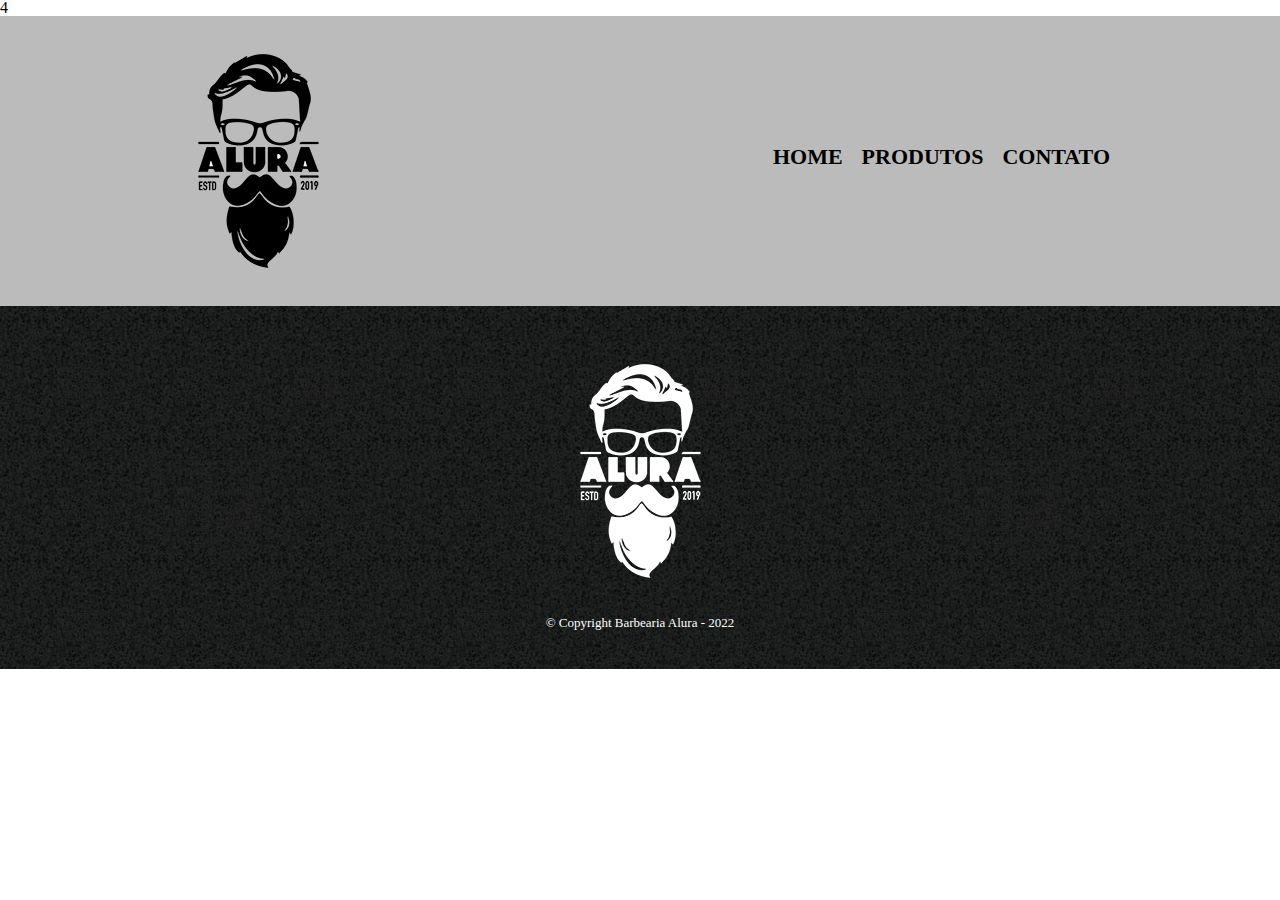
==== contato.html @ 4156c552 "criando contato" ====
4<!DOCTYPE html>
<html lang="pt-br">
  <head>
    <meta charset="UTF-8" />
    <title>Contato - Barbearia Alura</title>
    <link rel="stylesheet" href="reset.css" />
    <link rel="stylesheet" href="style-contato.css" />
  </head>
  <body>
    <header>
      <div class="caixa">
        <h1>
          <img src="logo.png" />
        </h1>
        <nav>
          <ul>
            <li><a href="index.html">Home</a></li>
            <li><a href="produtos.html">Produtos</a></li>
            <li><a href="contatos.html">Contato</a></li>
          </ul>
        </nav>
      </div>
    </header>

    <main></main>

    <footer>
      <img src="logo-branco.png" />
      <p class="copyright">&copy; Copyright Barbearia Alura - 2022</p>
    </footer>
  </body>
</html>
---- style-contato.css ----
header {
  background: #bbbbbb;
  padding: 20px 0;
}

.caixa {
  position: relative;
  width: 940px;
  margin: 0 auto;
}

nav {
  position: absolute;
  top: 110px;
  right: 0;
}

nav li {
  display: inline;
  margin: 0 0 0 15px;
}

nav a {
  text-transform: uppercase;
  color: #000000;
  font-weight: bold;
  font-size: 22px;
  text-decoration: none;
}

nav a:hover {
  color: #c78c19;
  text-decoration: underline;
}

.produtos {
  width: 940px;
  margin: 0 auto;
  padding: 50px 0;
}

.produtos li {
  display: inline-block;
  text-align: center;
  width: 30%;
  vertical-align: top;
  margin: 0 1.5%;
  padding: 30px 20px;
  box-sizing: border-box;
  border: 2px solid #000000;
  border-radius: 10px;
}

.produtos li:hover {
  border-color: #c78c19;
}

.produtos li:active {
  border-color: #088c09;
}

.produtos li:hover h2 {
  font-size: 34px;
}

.produtos h2 {
  font-size: 30px;
  font-weight: bold;
}

.produto-descricao {
  font-size: 18px;
}

.produto-preco {
  font-size: 22px;
  font-weight: bold;
  margin-top: 10px;
}

footer {
  text-align: center;
  background: url("bg.jpg");
  padding: 40px 0;
}

.copyright {
  color: #ffff;
  font-size: 13px;
  margin: 20px 0 0;
}
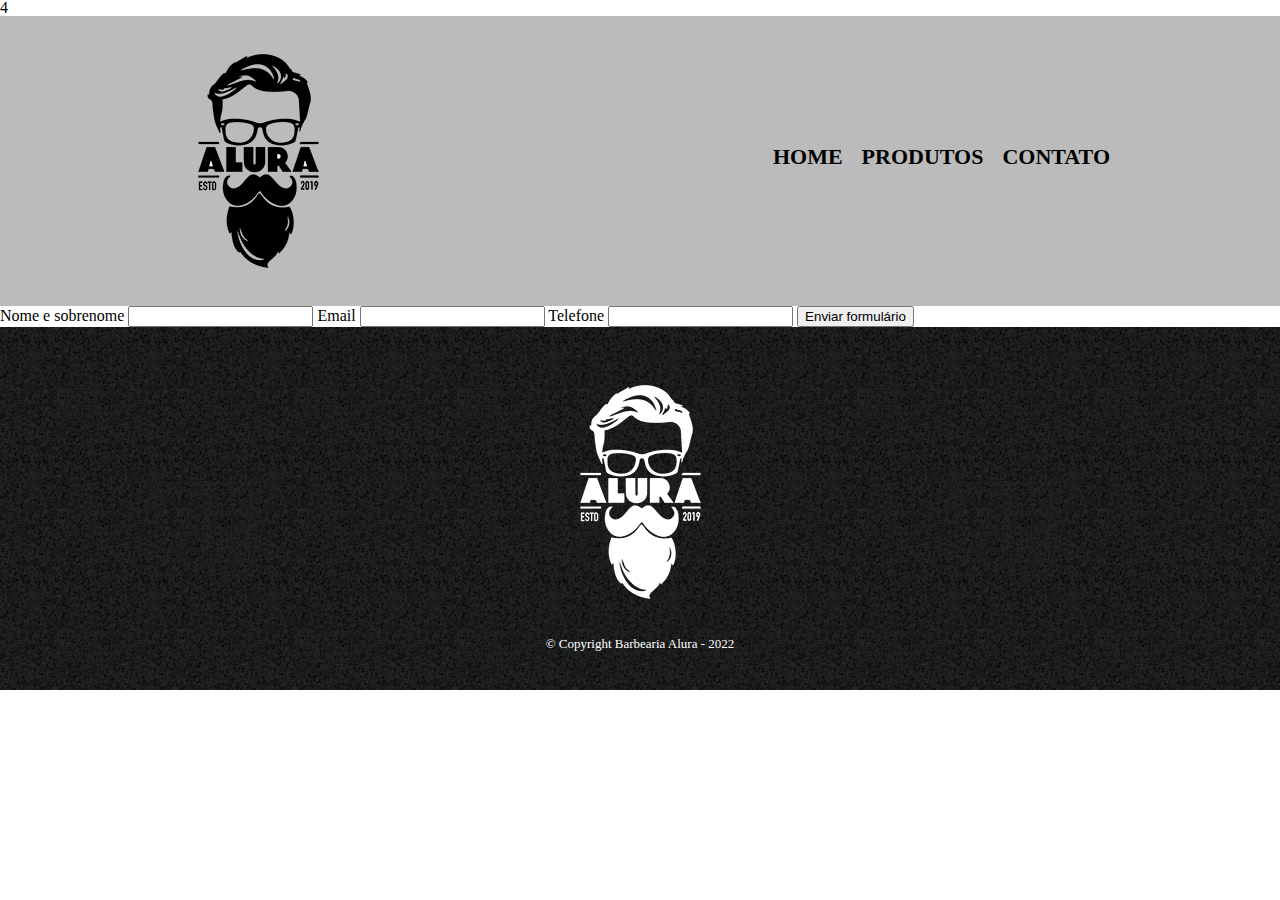
==== commit 344536d0: "criando form" ====
--- a/contato.html
+++ b/contato.html
@@ -22,7 +22,20 @@
       </div>
     </header>
 
-    <main></main>
+    <main>
+      <form>
+        <label for="nomesobrenome"> Nome e sobrenome</label>
+        <input type="text" id="nomesobrenome" />
+
+        <label for="email">Email</label>
+        <input type="text" id="email" />
+
+        <label for="telefone">Telefone</label>
+        <input type="text" id="telefone" />
+
+        <input type="submit" value="Enviar formulário" />
+      </form>
+    </main>
 
     <footer>
       <img src="logo-branco.png" />
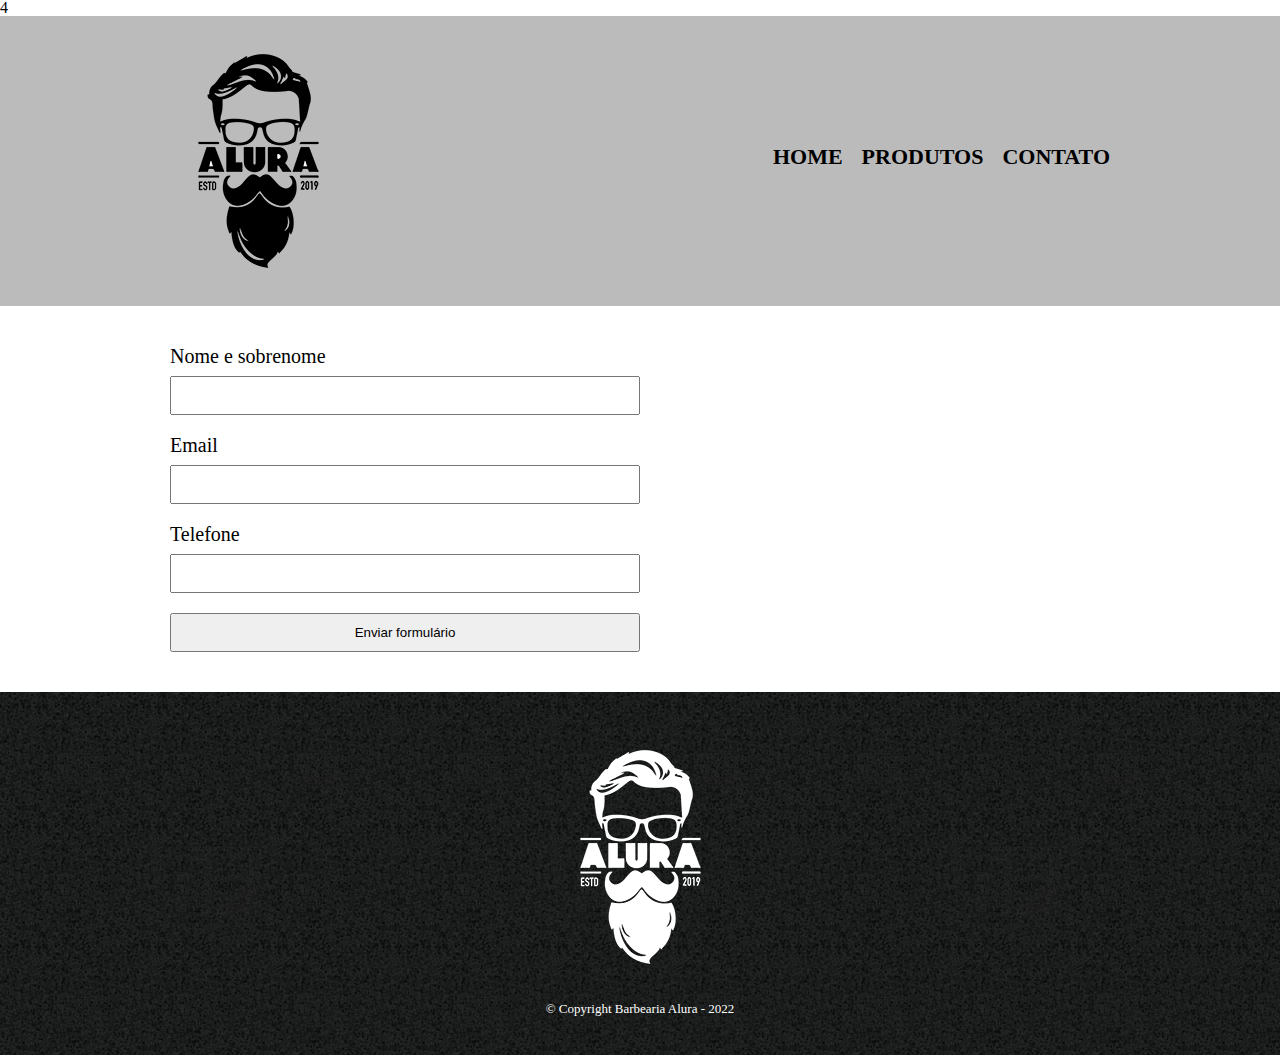
==== commit 2e55cab7: "ajustando css" ====
--- a/contato.html
+++ b/contato.html
@@ -4,7 +4,7 @@
     <meta charset="UTF-8" />
     <title>Contato - Barbearia Alura</title>
     <link rel="stylesheet" href="reset.css" />
-    <link rel="stylesheet" href="style-contato.css" />
+    <link rel="stylesheet" href="style.css" />
   </head>
   <body>
     <header>
--- a/style.css
+++ b/style.css
@@ -0,0 +1,113 @@
+header {
+  background: #bbbbbb;
+  padding: 20px 0;
+}
+
+.caixa {
+  position: relative;
+  width: 940px;
+  margin: 0 auto;
+}
+
+nav {
+  position: absolute;
+  top: 110px;
+  right: 0;
+}
+
+nav li {
+  display: inline;
+  margin: 0 0 0 15px;
+}
+
+nav a {
+  text-transform: uppercase;
+  color: #000000;
+  font-weight: bold;
+  font-size: 22px;
+  text-decoration: none;
+}
+
+nav a:hover {
+  color: #c78c19;
+  text-decoration: underline;
+}
+
+.produtos {
+  width: 940px;
+  margin: 0 auto;
+  padding: 50px 0;
+}
+
+.produtos li {
+  display: inline-block;
+  text-align: center;
+  width: 30%;
+  vertical-align: top;
+  margin: 0 1.5%;
+  padding: 30px 20px;
+  box-sizing: border-box;
+  border: 2px solid #000000;
+  border-radius: 10px;
+}
+
+.produtos li:hover {
+  border-color: #c78c19;
+}
+
+.produtos li:active {
+  border-color: #088c09;
+}
+
+.produtos li:hover h2 {
+  font-size: 34px;
+}
+
+.produtos h2 {
+  font-size: 30px;
+  font-weight: bold;
+}
+
+.produto-descricao {
+  font-size: 18px;
+}
+
+.produto-preco {
+  font-size: 22px;
+  font-weight: bold;
+  margin-top: 10px;
+}
+
+footer {
+  text-align: center;
+  background: url("bg.jpg");
+  padding: 40px 0;
+}
+
+.copyright {
+  color: #ffff;
+  font-size: 13px;
+  margin: 20px 0 0;
+}
+
+main {
+  width: 940px;
+  margin: 0 auto;
+}
+
+form {
+  margin: 40px 0;
+}
+
+form label {
+  display: block;
+  font-size: 20px;
+  margin: 0 0 10px;
+}
+
+form input {
+  display: block;
+  margin: 0 0 20px;
+  padding: 10px 25px;
+  width: 50%;
+}
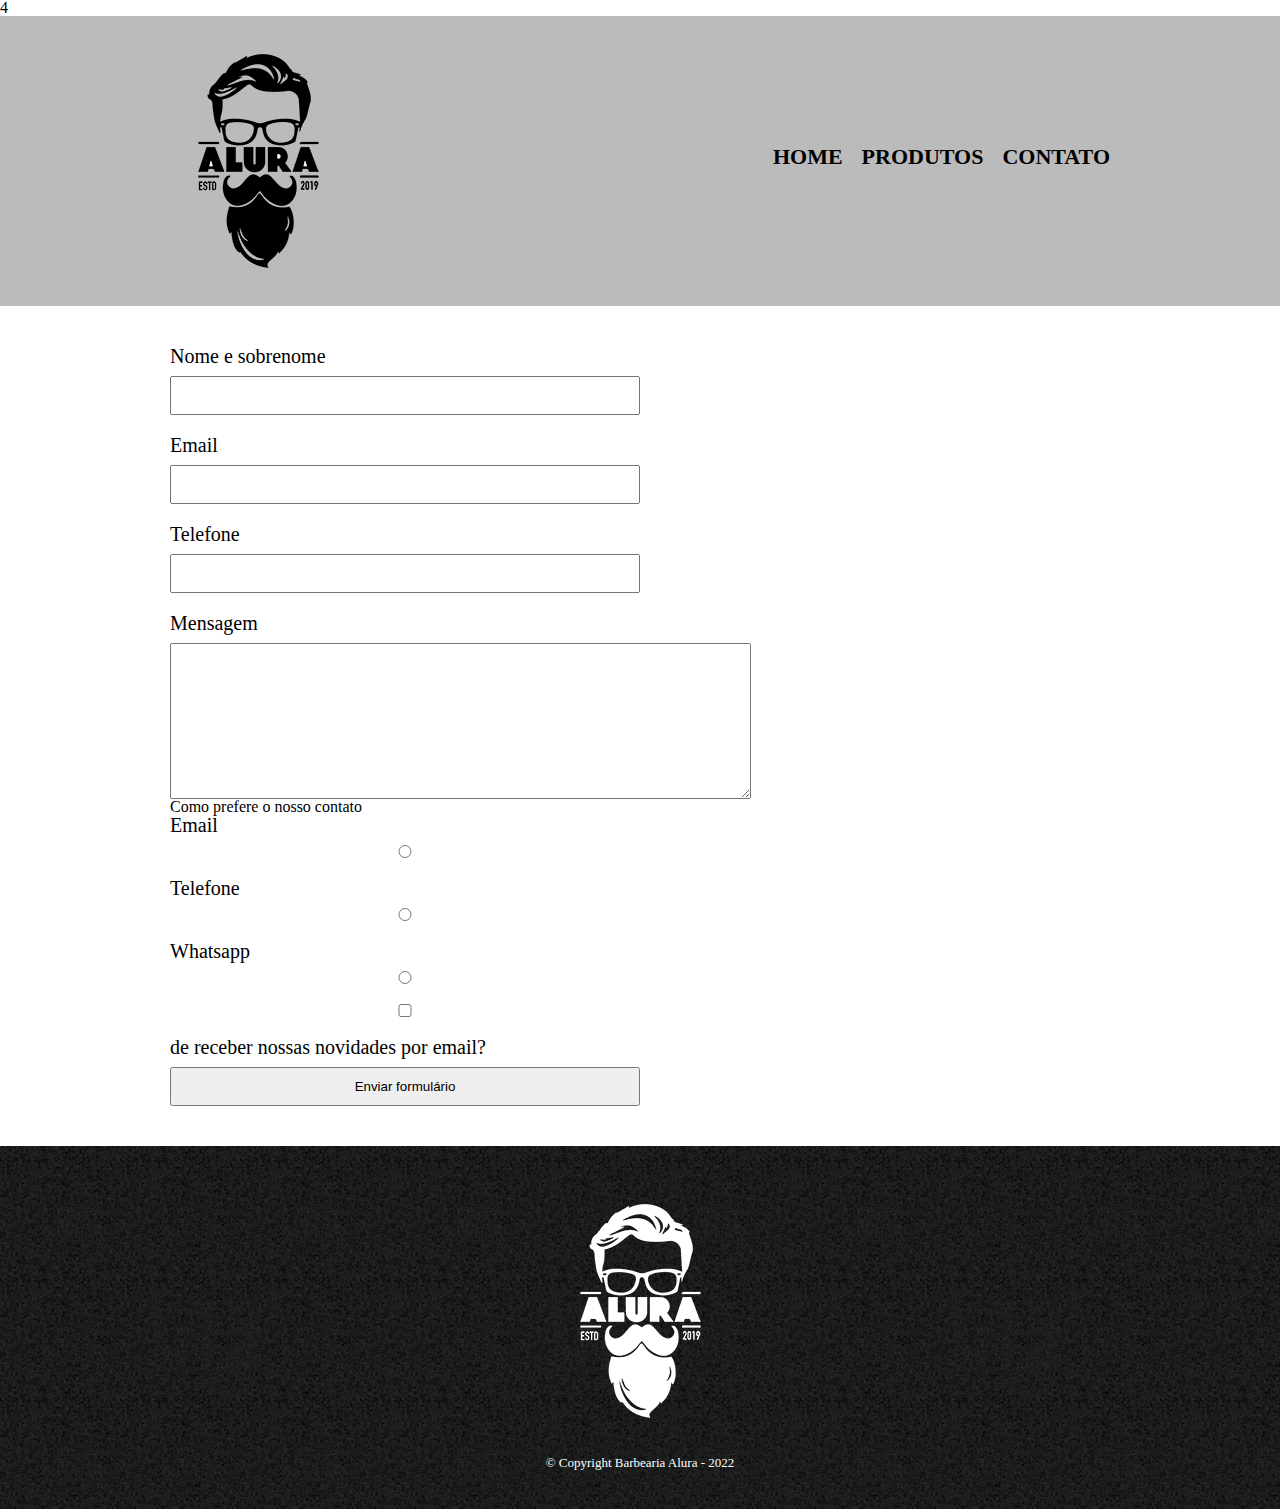
==== commit 081dee9e: "novos inputs" ====
--- a/contato.html
+++ b/contato.html
@@ -33,6 +33,36 @@
         <label for="telefone">Telefone</label>
         <input type="text" id="telefone" />
 
+        <label for="mensagem">Mensagem</label>
+        <textarea id="mensagem " cols="70" rows="10"></textarea>
+
+        <div>
+          <p>Como prefere o nosso contato</p>
+          <label for="radio-email">Email</label>
+          <input type="radio" name="contato" value="email" id="radio-email" />
+
+          <label for="radio-telefone">Telefone</label>
+          <input
+            type="radio"
+            name="contato"
+            value="telefone"
+            id="radio-telefone"
+          />
+
+          <label for="radio-whatsapp">Whatsapp</label>
+          <input
+            type="radio"
+            name="contato"
+            value="whatsapp"
+            id="radio-whatsapp"
+          />
+        </div>
+
+        <label>
+          <input type="checkbox" /> de receber nossas novidades por
+          email?</label
+        >
+
         <input type="submit" value="Enviar formulário" />
       </form>
     </main>
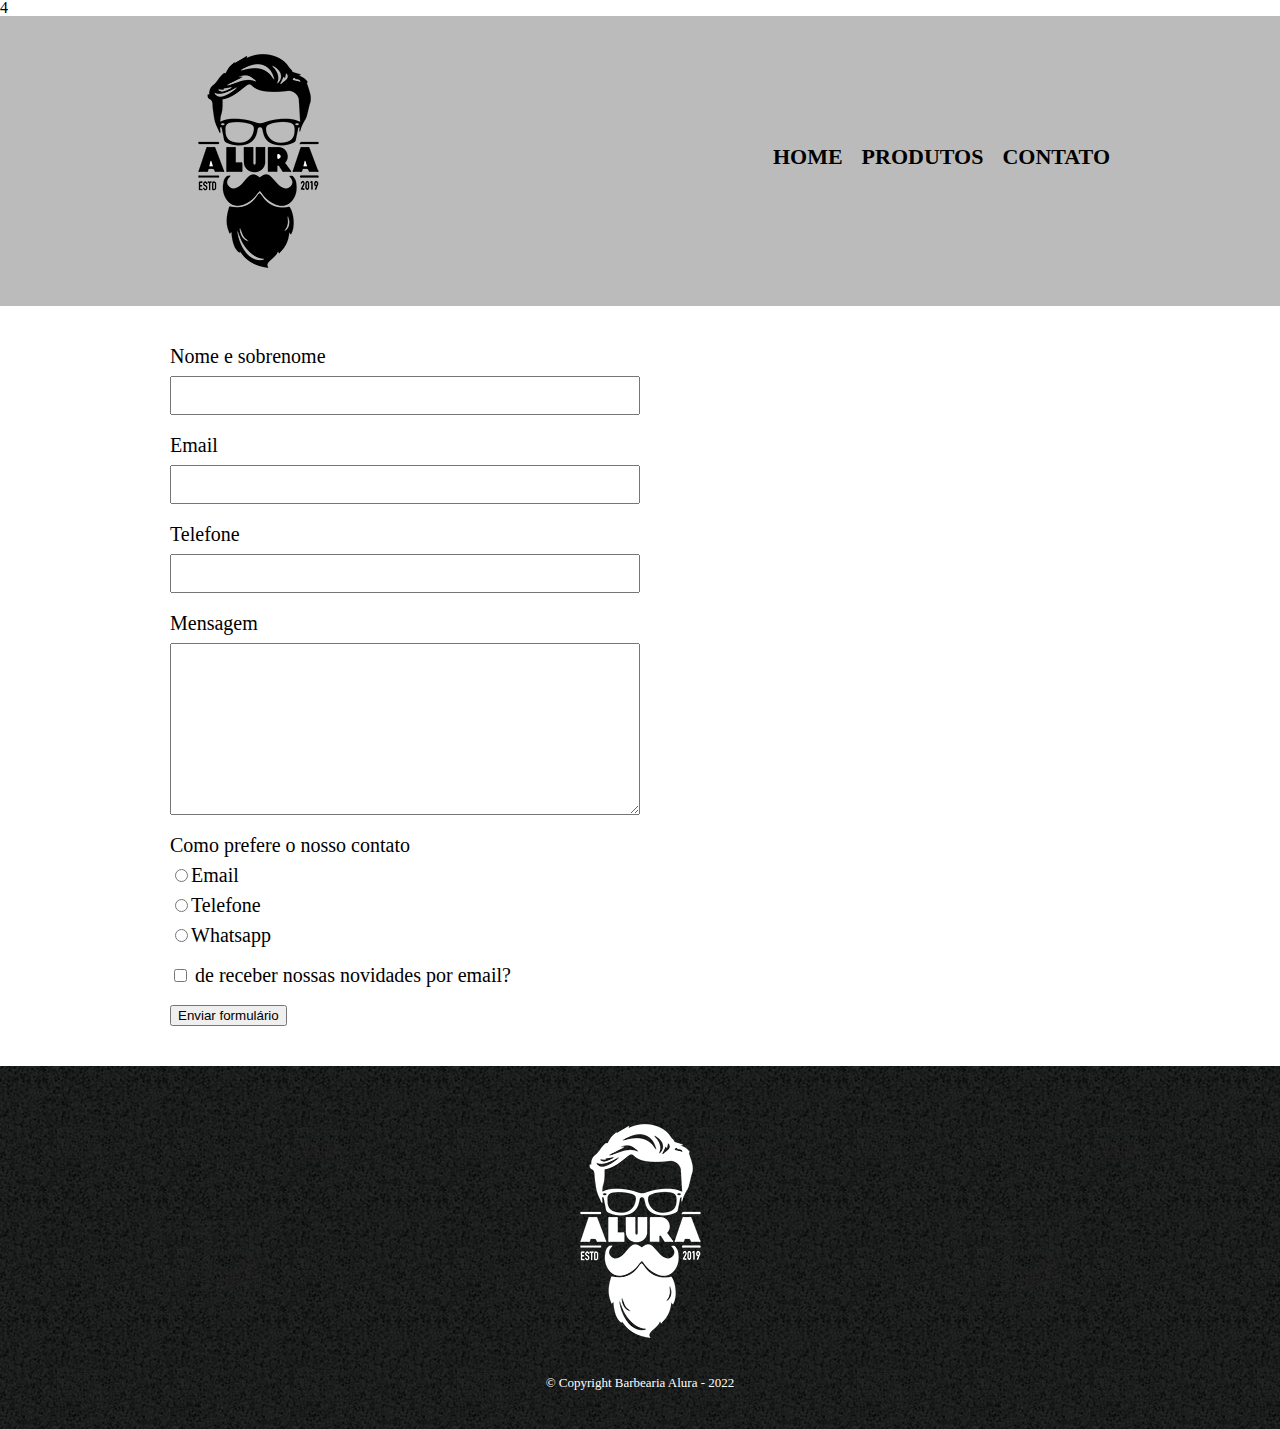
==== commit 1ae4d419: "estilo css" ====
--- a/contato.html
+++ b/contato.html
@@ -25,40 +25,53 @@
     <main>
       <form>
         <label for="nomesobrenome"> Nome e sobrenome</label>
-        <input type="text" id="nomesobrenome" />
+        <input type="text" id="nomesobrenome" class="input-padrao" />
 
         <label for="email">Email</label>
-        <input type="text" id="email" />
+        <input type="text" id="email" class="input-padrao" />
 
         <label for="telefone">Telefone</label>
-        <input type="text" id="telefone" />
+        <input type="text" id="telefone" class="input-padrao" />
 
         <label for="mensagem">Mensagem</label>
-        <textarea id="mensagem " cols="70" rows="10"></textarea>
+        <textarea
+          id="mensagem "
+          cols="70"
+          rows="10"
+          class="input-padrao"
+        ></textarea>
 
         <div>
           <p>Como prefere o nosso contato</p>
-          <label for="radio-email">Email</label>
-          <input type="radio" name="contato" value="email" id="radio-email" />
+          <label for="radio-email">
+            <input
+              type="radio"
+              name="contato"
+              value="email"
+              id="radio-email"
+            />Email</label
+          >
 
-          <label for="radio-telefone">Telefone</label>
-          <input
-            type="radio"
-            name="contato"
-            value="telefone"
-            id="radio-telefone"
-          />
+          <label for="radio-telefone">
+            <input
+              type="radio"
+              name="contato"
+              value="telefone"
+              id="radio-telefone"
+            />Telefone</label
+          >
 
-          <label for="radio-whatsapp">Whatsapp</label>
-          <input
-            type="radio"
-            name="contato"
-            value="whatsapp"
-            id="radio-whatsapp"
-          />
+          <label for="radio-whatsapp">
+            <input
+              type="radio"
+              name="contato"
+              value="whatsapp"
+              id="radio-whatsapp"
+            />Whatsapp</label
+          >
         </div>
 
-        <label>
+        <label class="checkbox">
           <input type="checkbox" /> de receber nossas novidades por
           email?</label
         >
--- a/style.css
+++ b/style.css
@@ -99,15 +99,20 @@
   margin: 40px 0;
 }
 
-form label {
+form label,
+form p {
   display: block;
   font-size: 20px;
   margin: 0 0 10px;
 }
 
-form input {
+.input-padrao {
   display: block;
   margin: 0 0 20px;
   padding: 10px 25px;
   width: 50%;
 }
+
+.checkbox {
+  margin: 20px 0;
+}
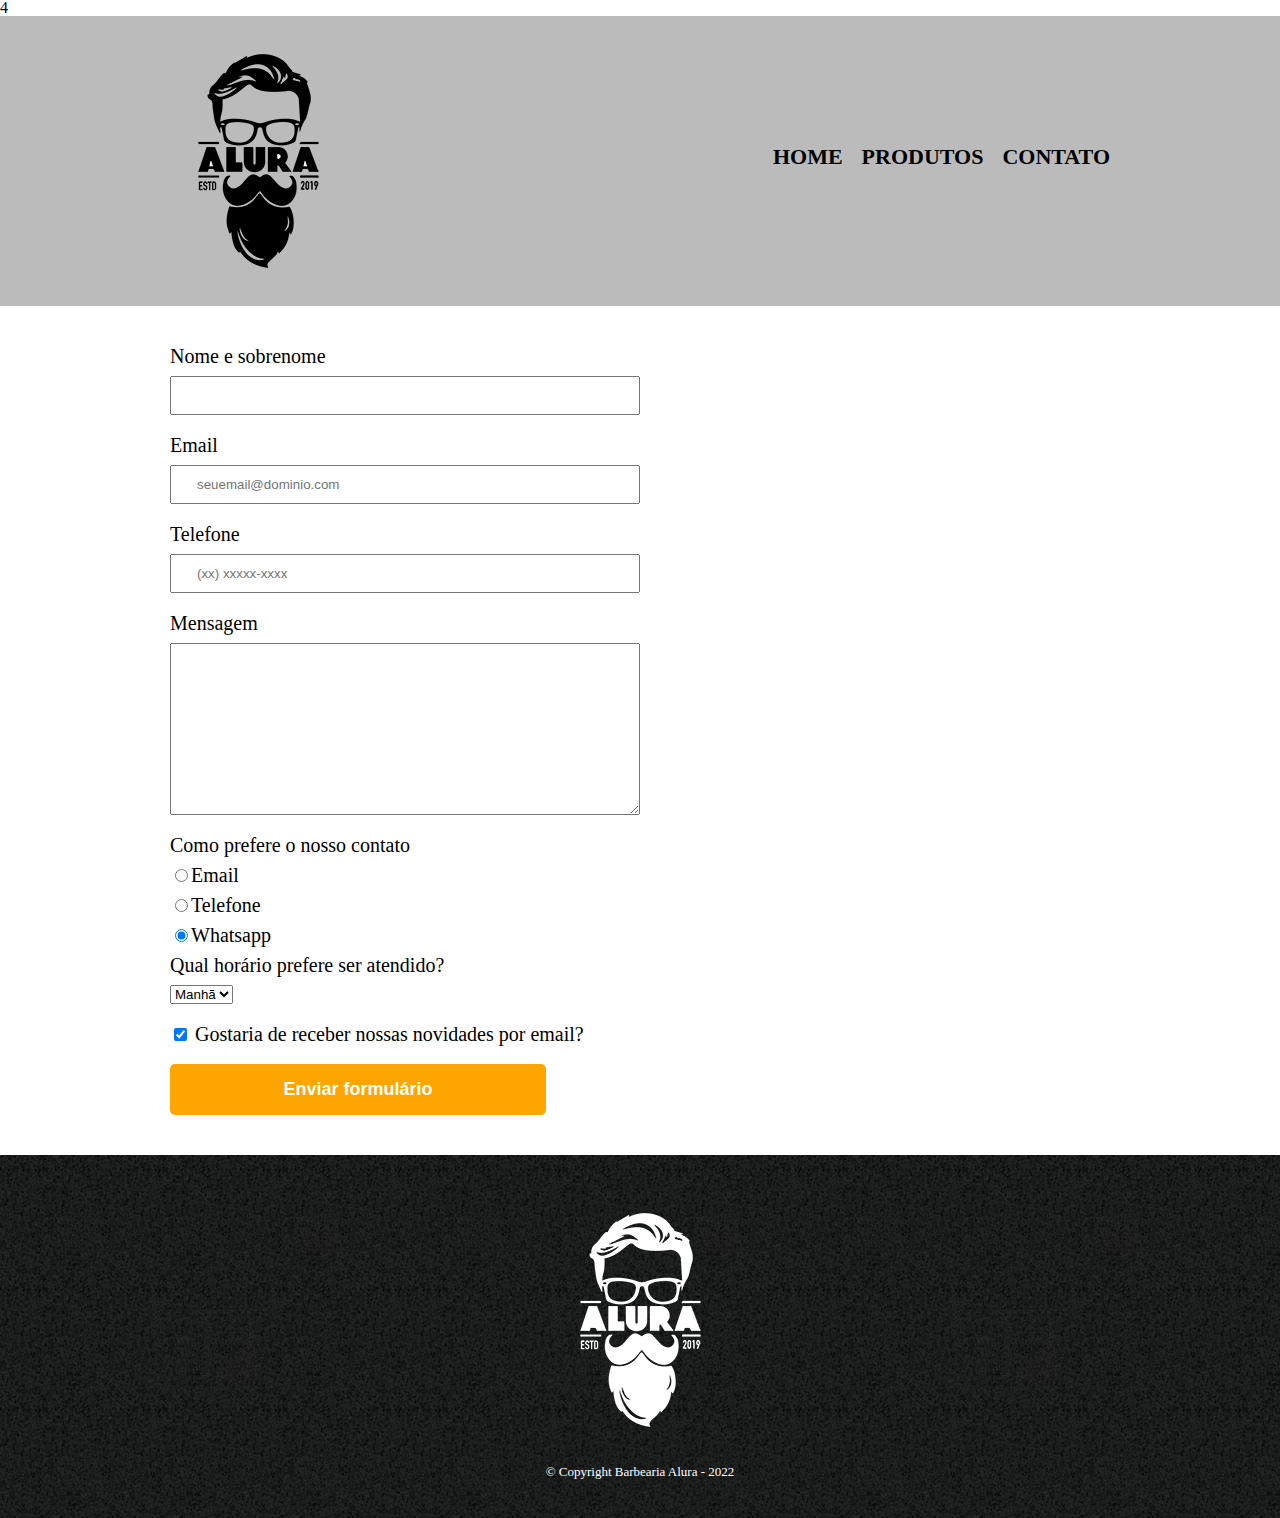
==== commit 89c210da: "estilos" ====
--- a/contato.html
+++ b/contato.html
@@ -10,7 +10,7 @@
     <header>
       <div class="caixa">
         <h1>
-          <img src="logo.png" />
+          <img src="logo.png" alt="Logo da Barbearia Alura" />
         </h1>
         <nav>
           <ul>
@@ -25,13 +25,25 @@
     <main>
       <form>
         <label for="nomesobrenome"> Nome e sobrenome</label>
-        <input type="text" id="nomesobrenome" class="input-padrao" />
+        <input type="text" id="nomesobrenome" class="input-padrao" required />
 
         <label for="email">Email</label>
-        <input type="text" id="email" class="input-padrao" />
+        <input
+          type="email"
+          id="email"
+          class="input-padrao"
+          required
+          placeholder="seuemail@dominio.com"
+        />
 
         <label for="telefone">Telefone</label>
-        <input type="text" id="telefone" class="input-padrao" />
+        <input
+          type="teç"
+          id="telefone"
+          class="input-padrao"
+          required
+          placeholder="(xx) xxxxx-xxxx"
+        />
 
         <label for="mensagem">Mensagem</label>
         <textarea
@@ -39,10 +51,11 @@
           cols="70"
           rows="10"
           class="input-padrao"
+          required
         ></textarea>
 
-        <div>
-          <p>Como prefere o nosso contato</p>
+        <fieldset>
+          <legend>Como prefere o nosso contato</legend>
           <label for="radio-email">
             <input
               type="radio"
@@ -67,21 +80,31 @@
               name="contato"
               value="whatsapp"
               id="radio-whatsapp"
+              checked
             />Whatsapp</label
           >
-        </div>
+        </fieldset>
+
+        <fieldset>
+          <legend>Qual horário prefere ser atendido?</legend>
+          <select>
+            <option>Manhã</option>
+            <option>Tarde</option>
+            <option>Noite</option>
+          </select>
+        </fieldset>
 
         <label class="checkbox">
-          <input type="checkbox" /> de receber nossas novidades por
-          email?</label
+          <input type="checkbox" checked /> Gostaria de receber nossas novidades
+          por email?</label
         >
 
-        <input type="submit" value="Enviar formulário" />
+        <input type="submit" value="Enviar formulário" class="enviar" />
       </form>
     </main>
 
     <footer>
-      <img src="logo-branco.png" />
+      <img src="logo-branco.png" alt="Logo da Barbearia Alura" />
       <p class="copyright">&copy; Copyright Barbearia Alura - 2022</p>
     </footer>
   </body>
--- a/style.css
+++ b/style.css
@@ -100,7 +100,7 @@
 }
 
 form label,
-form p {
+form legend {
   display: block;
   font-size: 20px;
   margin: 0 0 10px;
@@ -116,3 +116,20 @@
 .checkbox {
   margin: 20px 0;
 }
+
+.enviar {
+  width: 40%;
+  padding: 15px 0;
+  background: orange;
+  color: white;
+  font-weight: bold;
+  font-size: 18px;
+  border: none;
+  border-radius: 5px;
+  transition: 1s background;
+}
+
+.enviar:hover {
+  background: darkorange;
+  cursor: pointer;
+}
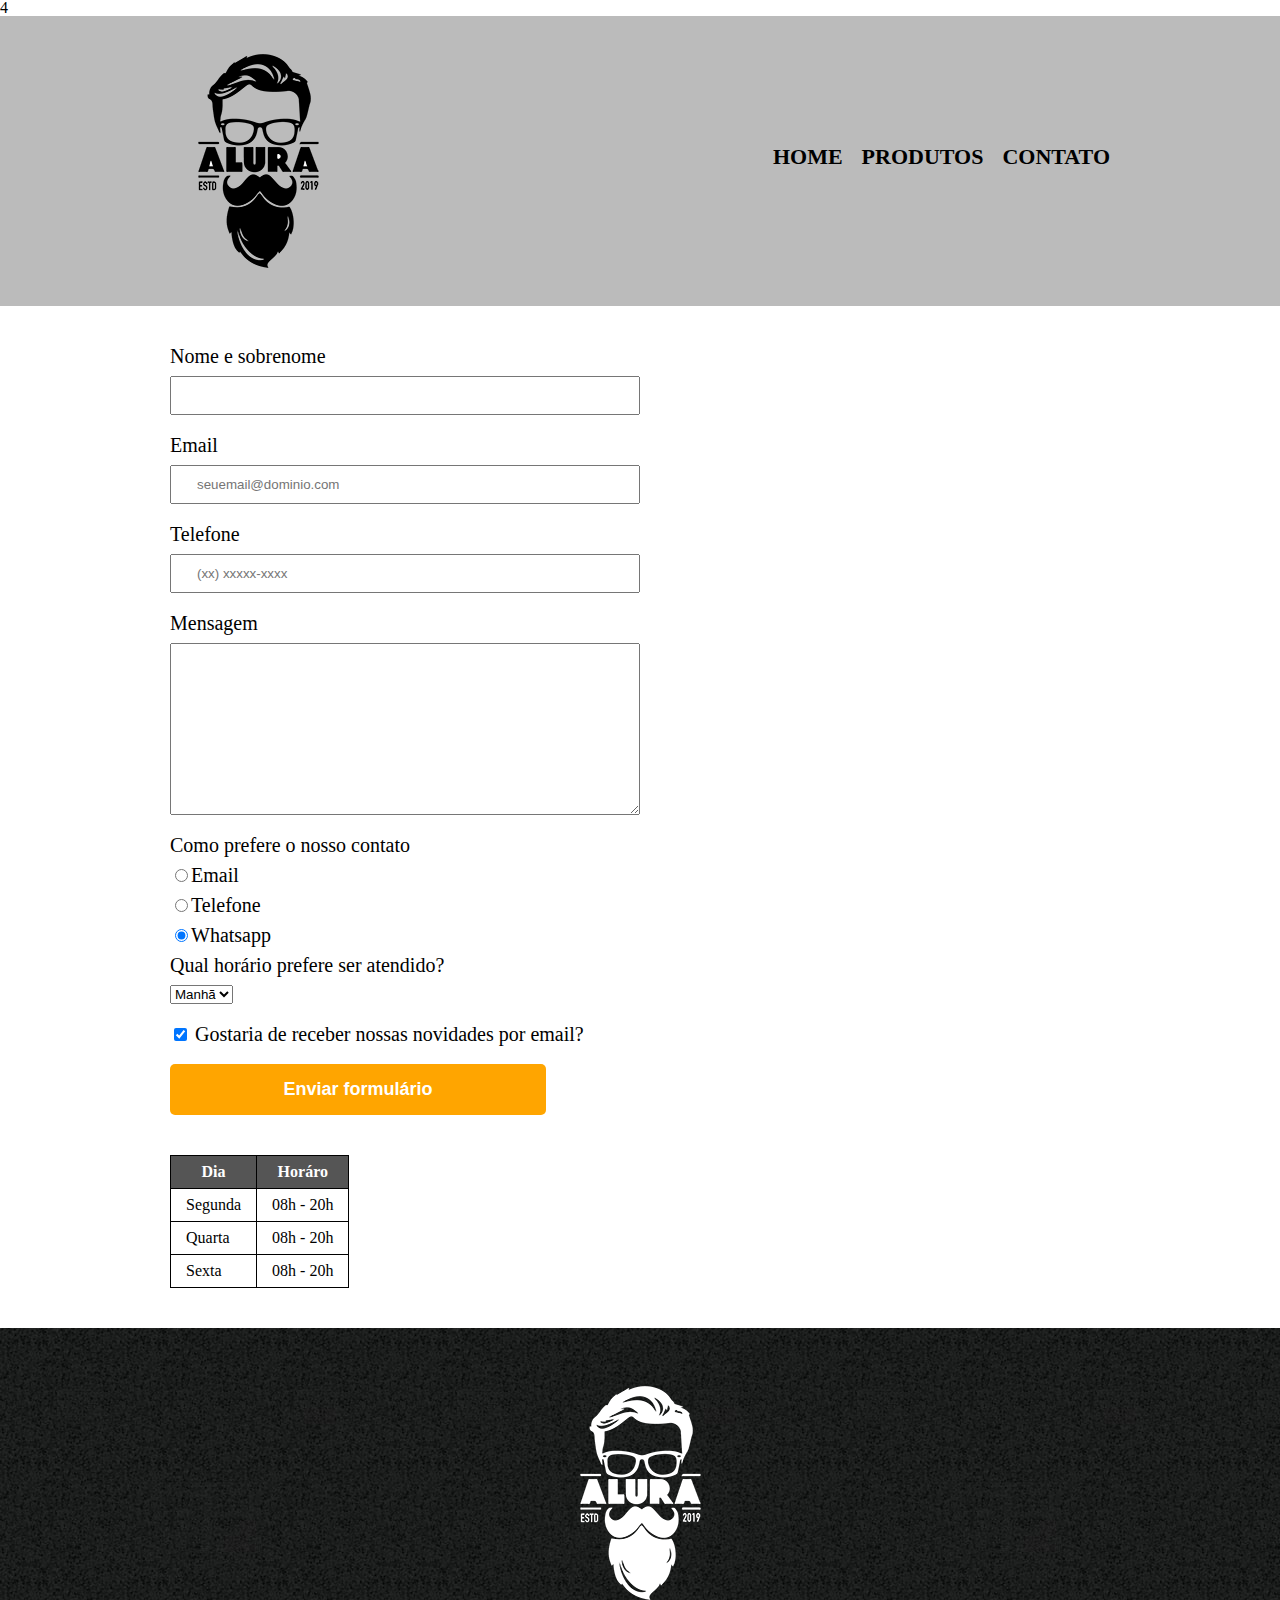
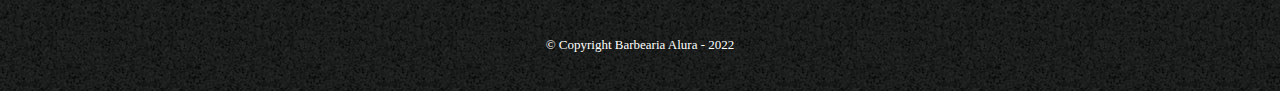
==== commit 7addffb0: "finalizando tela" ====
--- a/contato.html
+++ b/contato.html
@@ -16,7 +16,7 @@
           <ul>
             <li><a href="index.html">Home</a></li>
             <li><a href="produtos.html">Produtos</a></li>
-            <li><a href="contatos.html">Contato</a></li>
+            <li><a href="contato.html">Contato</a></li>
           </ul>
         </nav>
       </div>
@@ -101,6 +101,29 @@
 
         <input type="submit" value="Enviar formulário" class="enviar" />
       </form>
+
+      <table>
+        <thead>
+          <tr>
+            <th>Dia</th>
+            <th>Horáro</th>
+          </tr>
+        </thead>
+        <tbody>
+          <tr>
+            <td>Segunda</td>
+            <td>08h - 20h</td>
+          </tr>
+          <tr>
+            <td>Quarta</td>
+            <td>08h - 20h</td>
+          </tr>
+          <tr>
+            <td>Sexta</td>
+            <td>08h - 20h</td>
+          </tr>
+        </tbody>
+      </table>
     </main>
 
     <footer>
--- a/style.css
+++ b/style.css
@@ -126,10 +126,27 @@
   font-size: 18px;
   border: none;
   border-radius: 5px;
-  transition: 1s background;
+  transition: 1s all;
+  cursor: pointer;
 }
 
 .enviar:hover {
   background: darkorange;
-  cursor: pointer;
+  transform: scale(1.2);
 }
+
+table {
+  margin: 20px 0 40px;
+}
+
+thead {
+  background: #555555;
+  color: white;
+  font-weight: bold;
+}
+
+td,
+th {
+  border: 1px solid #000000;
+  padding: 8px 15px;
+}
